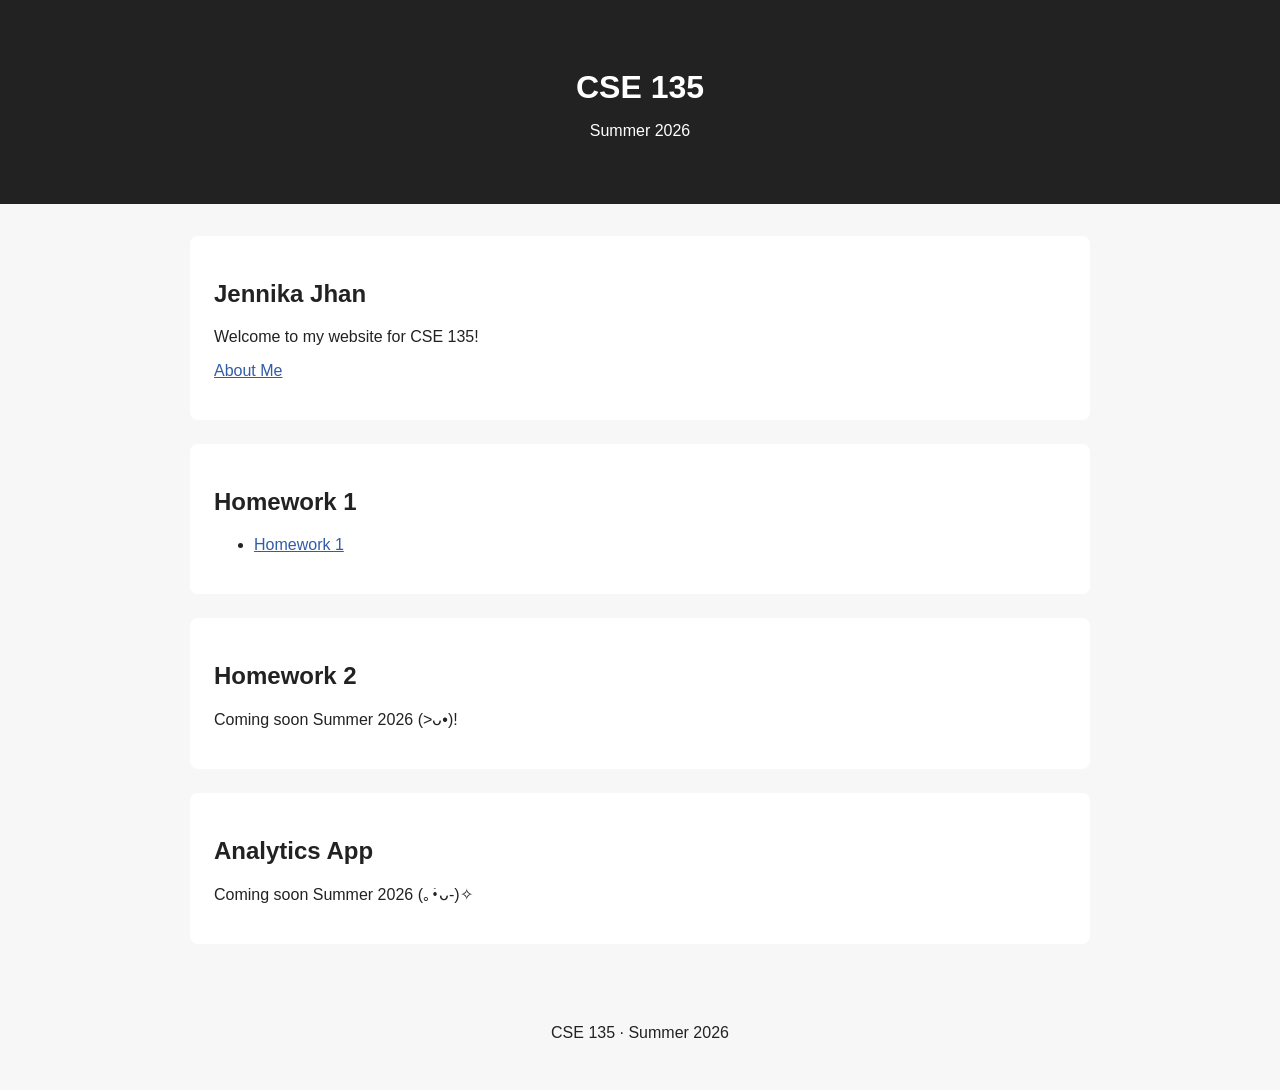
==== index.html @ f33273da "Initial CSE 135 website" ====
<!DOCTYPE html>
<html lang="en">
<head>
    <meta charset="UTF-8">
    <meta name="viewport" content="width=device-width, initial-scale=1.0">

    <title>CSE 135 - Jennika</title>

    <link rel="stylesheet" href="/css/main.css">
    <link rel="apple-touch-icon" sizes="180x180" href="/apple-touch-icon.png">
    <link rel="icon" type="image/png" sizes="32x32" href="/favicon-32x32.png">
    <link rel="icon" type="image/png" sizes="16x16" href="/favicon-16x16.png">
    <link rel="manifest" href="/site.webmanifest">
    <link rel="shortcut icon" href="/favicon.ico">
</head>

<body>
    <header>
        <h1>CSE 135</h1>
        <p>Summer 2026</p>
    </header>

    <main>
        <section class="intro">
            <h2>Jennika Jhan</h2>
            <p>
                Welcome to my website for CSE 135!
            </p>

            <p>
                <a href="/members/jennika.html">About Me</a>
            </p>
        </section>

        <section>
            <h2>Homework 1</h2>
            <ul>
                <li><a href="/hw1/">Homework 1</a></li>
            </ul>
        </section>

        <section>
            <h2>Homework 2</h2>
            <p>Coming soon Summer 2026 (>ᴗ•)!</p>
        </section>

        <section>
            <h2>Analytics App</h2>
            <p>Coming soon Summer 2026 (｡•̀ᴗ-)✧</p>
        </section>
    </main>

    <footer>
        <p>CSE 135 · Summer 2026</p>
    </footer>

    <script src="/js/main.js"></script>
</body>
</html>
---- css/main.css ----
* {
    box-sizing: border-box;
}

body {
    margin: 0;
    font-family: Arial, Helvetica, sans-serif;
    background: #f7f7f7;
    color: #222;
}

header {
    padding: 3rem 2rem;
    text-align: center;
    background: #222;
    color: white;
}

header h1 {
    margin-bottom: 0.25rem;
}

main {
    width: min(900px, 90%);
    margin: 2rem auto;
}

section {
    background: white;
    margin-bottom: 1.5rem;
    padding: 1.5rem;
    border-radius: 8px;
}

a {
    color: #315ca8;
}

a:hover {
    text-decoration: none;
}

footer {
    text-align: center;
    padding: 2rem;
}
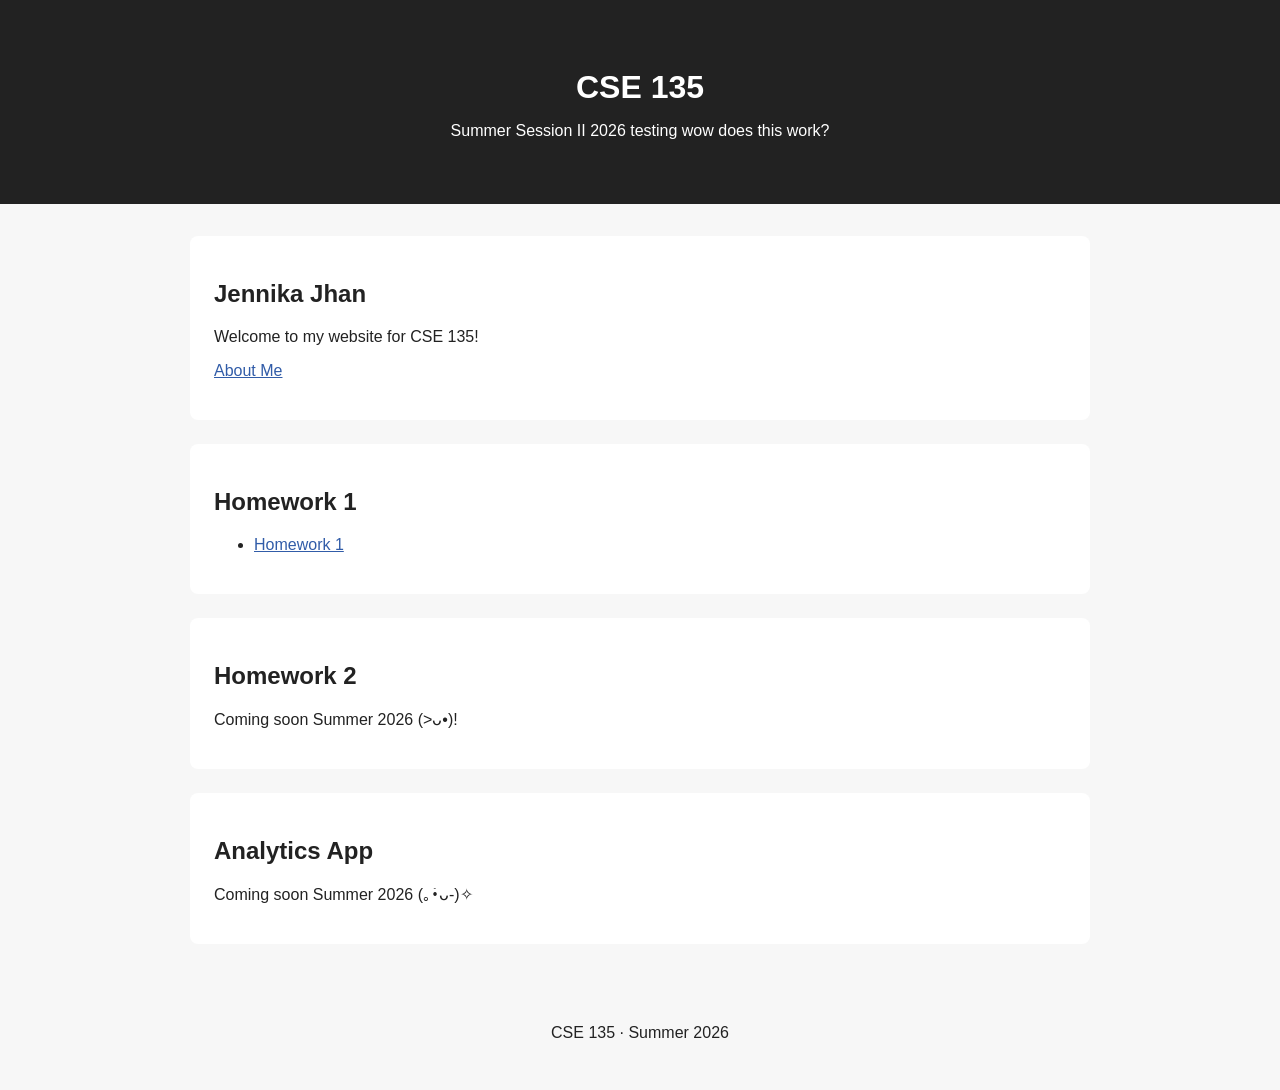
==== commit cc204611: "test automatic deployment" ====
--- a/index.html
+++ b/index.html
@@ -17,7 +17,7 @@
 <body>
     <header>
         <h1>CSE 135</h1>
-        <p>Summer 2026</p>
+        <p>Summer Session II 2026 testing wow does this work?</p>
     </header>
 
     <main>
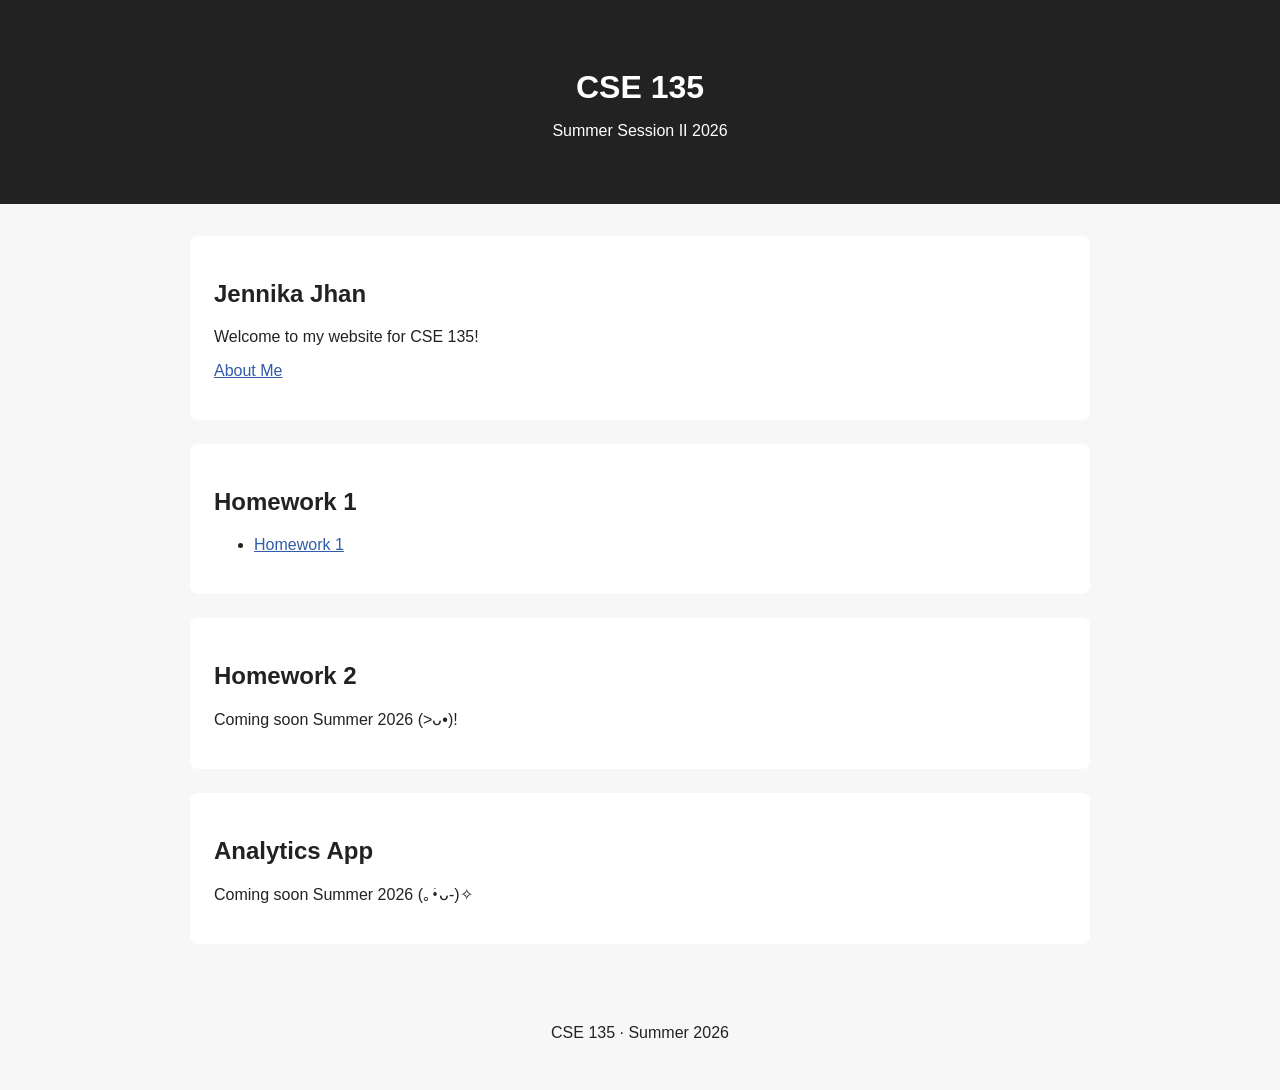
==== commit 890c15c2: "test automatic deployment #2" ====
--- a/index.html
+++ b/index.html
@@ -17,7 +17,7 @@
 <body>
     <header>
         <h1>CSE 135</h1>
-        <p>Summer Session II 2026 testing wow does this work?</p>
+        <p>Summer Session II 2026</p>
     </header>
 
     <main>
